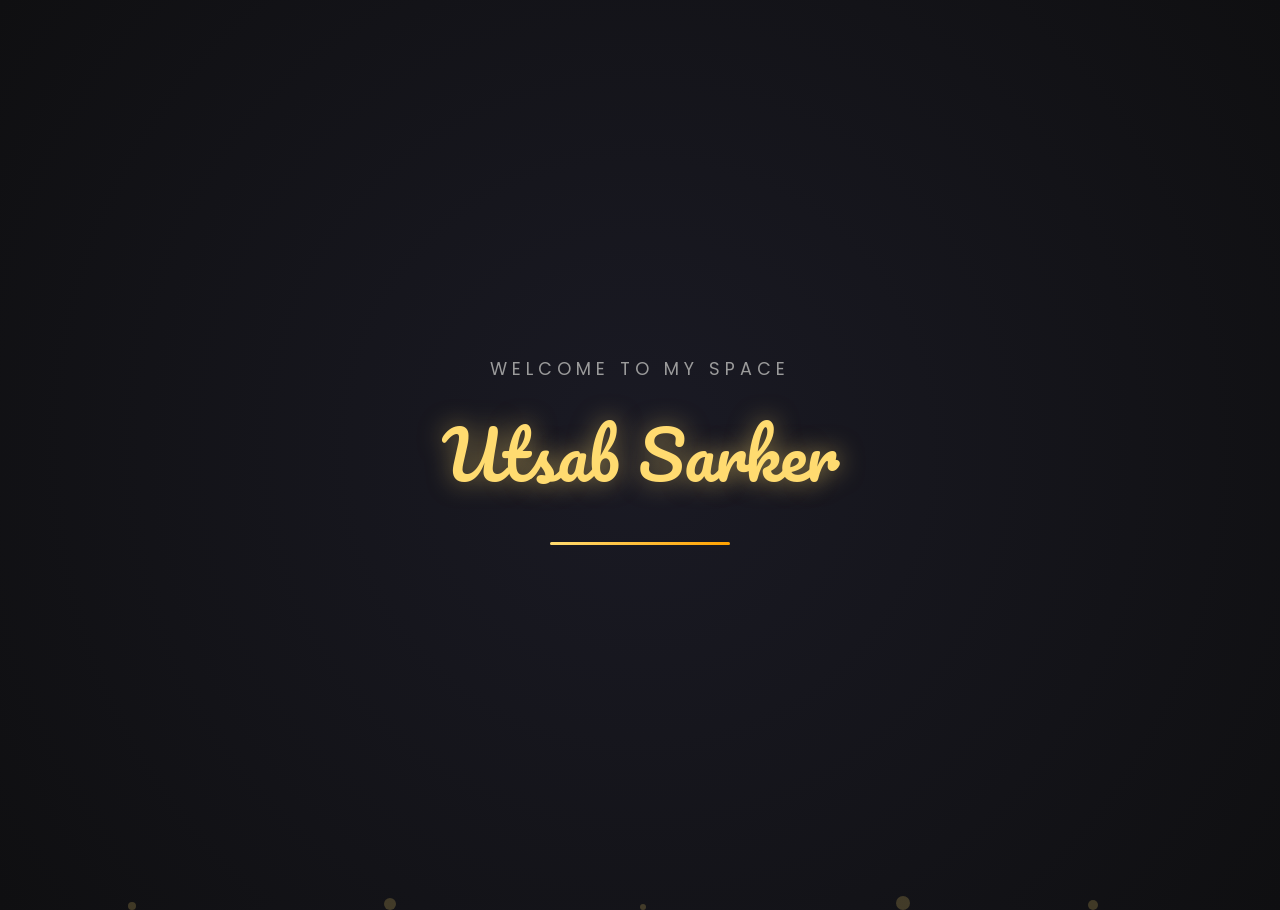
==== index.html @ 9c3b61fa "Change redirect URL in index.html" ====
<!DOCTYPE html>
<html lang="en">
<head>
  <meta charset="UTF-8">
  <meta name="viewport" content="width=device-width, initial-scale=1.0">
  <title>Welcome - Utsab Sarker</title>
  
  <link rel="preconnect" href="https://fonts.googleapis.com">
  <link rel="preconnect" href="https://fonts.gstatic.com" crossorigin>
  <link href="https://fonts.googleapis.com/css2?family=Pacifico&family=Poppins:wght@300;400;600&display=swap" rel="stylesheet">

  <script>
    setTimeout(function() {
      window.location.href = "./bn/"; 
    }, 2500);
  </script>

  <style>
    body {
      margin: 0;
      padding: 0;
      background: radial-gradient(circle at center, #1a1a24 0%, #0f0f11 100%);
      display: flex;
      flex-direction: column;
      justify-content: center;
      align-items: center;
      height: 100vh;
      overflow: hidden;
      font-family: 'Poppins', sans-serif;
      position: relative;
    }

    /* ব্যাকগ্রাউন্ড অ্যানিমেশনের জন্য ভাসমান কণা (Particles) */
    .particle {
      position: absolute;
      bottom: -10px;
      background: rgba(255, 219, 112, 0.2);
      border-radius: 50%;
      pointer-events: none;
      animation: floatUp 3s linear infinite;
    }

    /* বিভিন্ন সাইজের কণার জন্য কাস্টম অ্যানিমেশন */
    .particle:nth-child(1) { left: 10%; width: 8px; height: 8px; animation-duration: 2.5s; animation-delay: 0.2s; }
    .particle:nth-child(2) { left: 30%; width: 12px; height: 12px; animation-duration: 3.5s; animation-delay: 0.5s; }
    .particle:nth-child(3) { left: 50%; width: 6px; height: 6px; animation-duration: 2.8s; animation-delay: 0s; }
    .particle:nth-child(4) { left: 70%; width: 14px; height: 14px; animation-duration: 4s; animation-delay: 0.8s; }
    .particle:nth-child(5) { left: 85%; width: 10px; height: 10px; animation-duration: 3.2s; animation-delay: 0.3s; }

    /* কন্টেইনার (যা টেক্সটগুলোকে ওপরে রাখবে) */
    .content-box {
      position: relative;
      z-index: 10;
      text-align: center;
    }

    /* ওয়েলকাম টেক্সটের ডিজাইন ও অ্যানিমেশন */
    .welcome-text {
      font-size: 1.1rem;
      color: #9b9b9b;
      text-transform: uppercase;
      letter-spacing: 5px;
      margin-bottom: 12px;
      opacity: 0;
      animation: fadeInDown 0.8s ease-out forwards;
    }

    /* নামের ডিজাইন ও দোল খাওয়ার অ্যানিমেশন */
    .loading-name {
      font-family: 'Pacifico', cursive;
      font-size: 4.2rem;
      color: #ffdb70;
      text-shadow: 0 0 25px rgba(255, 219, 112, 0.5);
      opacity: 0;
      display: inline-block;
      animation: fadeInUp 0.8s ease-out 0.4s forwards, waveAndSwing 2s ease-in-out infinite 1.2s;
    }

    /* প্রিমিয়াম লোডিং বার */
    .loader-bar {
      width: 180px;
      height: 3px;
      background: rgba(255, 219, 112, 0.1);
      margin: 30px auto 0;
      border-radius: 3px;
      overflow: hidden;
    }
    .loader-progress {
      width: 100%;
      height: 100%;
      background: linear-gradient(90deg, #ffdb70, #ffa100);
      animation: loadTime 2.5s linear forwards;
      transform-origin: left;
    }

    /* অ্যানিমেশন কি-ফ্রেমসমূহ */
    @keyframes floatUp {
      0% {
        transform: translateY(0) scale(1);
        opacity: 0;
      }
      50% {
        opacity: 0.8;
      }
      100% {
        transform: translateY(-105vh) scale(0.5);
        opacity: 0;
      }
    }

    @keyframes fadeInDown {
      0% { opacity: 0; transform: translateY(-20px); }
      100% { opacity: 1; transform: translateY(0); }
    }

    @keyframes fadeInUp {
      0% { opacity: 0; transform: translateY(20px); }
      100% { opacity: 1; transform: translateY(0); }
    }

    @keyframes waveAndSwing {
      0%, 100% { transform: translateY(0) rotate(0deg); }
      25% { transform: translateY(-12px) rotate(-4deg); }
      50% { transform: translateY(0) rotate(0deg); }
      75% { transform: translateY(12px) rotate(4deg); }
    }

    @keyframes loadTime {
      0% { transform: scaleX(0); }
      100% { transform: scaleX(1); }
    }
  </style>
</head>
<body>

  <div class="particle"></div>
  <div class="particle"></div>
  <div class="particle"></div>
  <div class="particle"></div>
  <div class="particle"></div>

  <div class="content-box">
    <div class="welcome-text">Welcome to my space</div>

    <div class="loading-name">Utsab Sarker</div>

    <div class="loader-bar">
      <div class="loader-progress"></div>
    </div>
  </div>

</body>
</html>
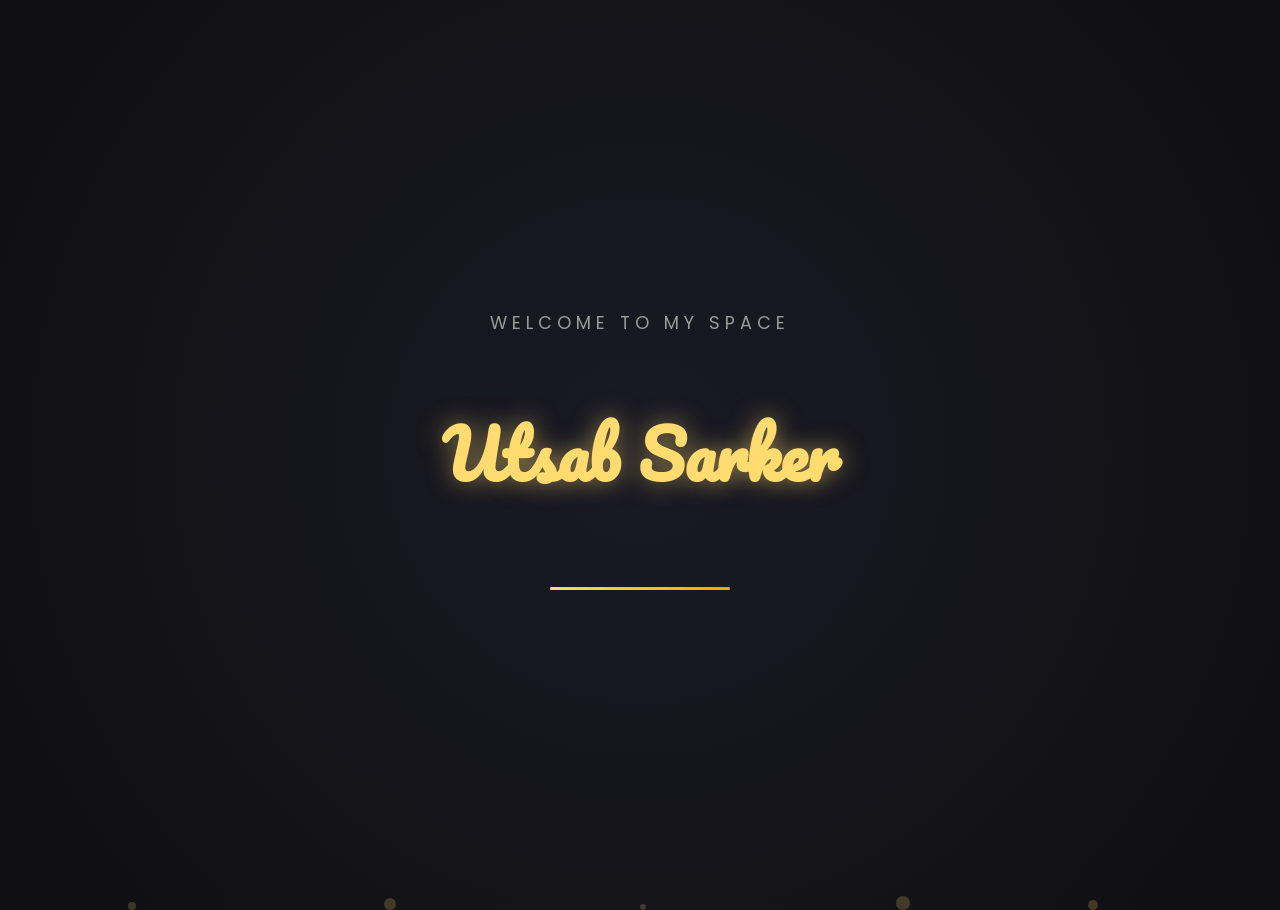
==== commit 8088d22b: "Revise index.html for SEO and styling improvements Updated the title and improved SEO metadata. Enha" ====
--- a/index.html
+++ b/index.html
@@ -1,36 +1,132 @@
+
 <!DOCTYPE html>
 <html lang="en">
 <head>
   <meta charset="UTF-8">
   <meta name="viewport" content="width=device-width, initial-scale=1.0">
-  <title>Welcome - Utsab Sarker</title>
-  
+
+  <title>Utsab Sarker | Official Website &amp; Portfolio</title>
+
+  <!-- Basic SEO -->
+  <meta name="author" content="Utsab Sarker">
+  <meta name="description"
+        content="Welcome to Utsab Sarker's official website. Explore personal projects, web development, technology, nature photography, travelling, exploration and writing.">
+
+  <meta name="robots" content="index, follow">
+  <meta name="googlebot" content="index, follow">
+  <meta name="theme-color" content="#0f0f11">
+
+  <!-- Optional keywords; Google ignores meta keywords for ranking -->
+  <meta name="keywords"
+        content="Utsab Sarker, Utsab Sarker Rajshahi, Utsab Sarker Prothom Alo, Personal Portfolio, Web Development, Technology, Photography, Nature Photography, Travelling, Exploring, Writing, Content Writing, Blog Writing, Bangladesh, উৎসব সরকার">
+
+  <!-- Canonical URL -->
+  <link rel="canonical" href="https://utsab.pro.bd/">
+
+  <!-- Language alternatives -->
+  <link rel="alternate" hreflang="en"
+        href="https://utsab.pro.bd/en/">
+  <link rel="alternate" hreflang="bn"
+        href="https://utsab.pro.bd/bn/">
+  <link rel="alternate" hreflang="x-default"
+        href="https://utsab.pro.bd/">
+
+  <!-- Open Graph: Facebook, Messenger, WhatsApp, Telegram
+       and other platforms that support Open Graph -->
+  <meta property="og:type" content="website">
+  <meta property="og:site_name" content="Utsab Sarker">
+  <meta property="og:title"
+        content="Utsab Sarker | Official Website &amp; Portfolio">
+  <meta property="og:description"
+        content="Discover my world of technology, web development, photography, travelling and writing. প্রযুক্তি, ফটোগ্রাফি, ভ্রমণ ও লেখালেখির জগতে স্বাগতম।">
+  <meta property="og:url" content="https://utsab.pro.bd/">
+  <meta property="og:locale" content="en_US">
+  <meta property="og:locale:alternate" content="bn_BD">
+
+  <!-- IMPORTANT: Upload your actual 1200x630 image to this path -->
+  <meta property="og:image"
+        content="https://utsab.pro.bd/assets/social-preview.jpg">
+  <meta property="og:image:secure_url"
+        content="https://utsab.pro.bd/assets/social-preview.jpg">
+  <meta property="og:image:type" content="image/jpeg">
+  <meta property="og:image:width" content="1200">
+  <meta property="og:image:height" content="630">
+  <meta property="og:image:alt"
+        content="Utsab Sarker - Personal Portfolio">
+
+  <!-- Twitter / X -->
+  <meta name="twitter:card" content="summary_large_image">
+  <meta name="twitter:title"
+        content="Utsab Sarker | Official Website &amp; Portfolio">
+  <meta name="twitter:description"
+        content="Web development, technology, nature photography, travelling and writing.">
+  <meta name="twitter:image"
+        content="https://utsab.pro.bd/assets/social-preview.jpg">
+  <meta name="twitter:image:alt"
+        content="Utsab Sarker - Personal Portfolio">
+
+  <!-- Browser favicon -->
+  <link rel="icon" href="/favicon.ico" sizes="any">
+  <link rel="icon" type="image/png" sizes="16x16"
+        href="/assets/favicon-16x16.png">
+  <link rel="icon" type="image/png" sizes="32x32"
+        href="/assets/favicon-32x32.png">
+  <link rel="icon" type="image/png" sizes="192x192"
+        href="/assets/favicon-192x192.png">
+  <link rel="apple-touch-icon" sizes="180x180"
+        href="/assets/apple-touch-icon.png">
+  <link rel="manifest" href="/site.webmanifest">
+
+  <!-- Structured data for search engines -->
+  <script type="application/ld+json">
+  {
+    "@context": "https://schema.org",
+    "@type": "Person",
+    "name": "Utsab Sarker",
+    "url": "https://utsab.pro.bd/",
+    "image": "https://utsab.pro.bd/assets/social-preview.jpg",
+    "description": "Personal website covering technology, web development, photography, travelling and writing."
+  }
+  </script>
+
+  <!-- Fonts -->
   <link rel="preconnect" href="https://fonts.googleapis.com">
-  <link rel="preconnect" href="https://fonts.gstatic.com" crossorigin>
-  <link href="https://fonts.googleapis.com/css2?family=Pacifico&family=Poppins:wght@300;400;600&display=swap" rel="stylesheet">
-
+  <link rel="preconnect"
+        href="https://fonts.gstatic.com" crossorigin>
+  <link href="https://fonts.googleapis.com/css2?family=Pacifico&family=Poppins:wght@300;400;600&display=swap"
+        rel="stylesheet">
+
+  <!-- Redirect to Bengali homepage -->
   <script>
-    setTimeout(function() {
-      window.location.href = "./bn/"; 
+    window.setTimeout(function () {
+      window.location.replace("./bn/");
     }, 2500);
   </script>
 
   <style>
+    * {
+      box-sizing: border-box;
+    }
+
     body {
       margin: 0;
       padding: 0;
-      background: radial-gradient(circle at center, #1a1a24 0%, #0f0f11 100%);
+      background: radial-gradient(
+        circle at center,
+        #1a1a24 0%,
+        #0f0f11 100%
+      );
       display: flex;
       flex-direction: column;
       justify-content: center;
       align-items: center;
-      height: 100vh;
+      min-height: 100vh;
+      min-height: 100dvh;
       overflow: hidden;
       font-family: 'Poppins', sans-serif;
       position: relative;
     }
 
-    /* ব্যাকগ্রাউন্ড অ্যানিমেশনের জন্য ভাসমান কণা (Particles) */
     .particle {
       position: absolute;
       bottom: -10px;
@@ -40,21 +136,54 @@
       animation: floatUp 3s linear infinite;
     }
 
-    /* বিভিন্ন সাইজের কণার জন্য কাস্টম অ্যানিমেশন */
-    .particle:nth-child(1) { left: 10%; width: 8px; height: 8px; animation-duration: 2.5s; animation-delay: 0.2s; }
-    .particle:nth-child(2) { left: 30%; width: 12px; height: 12px; animation-duration: 3.5s; animation-delay: 0.5s; }
-    .particle:nth-child(3) { left: 50%; width: 6px; height: 6px; animation-duration: 2.8s; animation-delay: 0s; }
-    .particle:nth-child(4) { left: 70%; width: 14px; height: 14px; animation-duration: 4s; animation-delay: 0.8s; }
-    .particle:nth-child(5) { left: 85%; width: 10px; height: 10px; animation-duration: 3.2s; animation-delay: 0.3s; }
-
-    /* কন্টেইনার (যা টেক্সটগুলোকে ওপরে রাখবে) */
+    .particle:nth-child(1) {
+      left: 10%;
+      width: 8px;
+      height: 8px;
+      animation-duration: 2.5s;
+      animation-delay: 0.2s;
+    }
+
+    .particle:nth-child(2) {
+      left: 30%;
+      width: 12px;
+      height: 12px;
+      animation-duration: 3.5s;
+      animation-delay: 0.5s;
+    }
+
+    .particle:nth-child(3) {
+      left: 50%;
+      width: 6px;
+      height: 6px;
+      animation-duration: 2.8s;
+      animation-delay: 0s;
+    }
+
+    .particle:nth-child(4) {
+      left: 70%;
+      width: 14px;
+      height: 14px;
+      animation-duration: 4s;
+      animation-delay: 0.8s;
+    }
+
+    .particle:nth-child(5) {
+      left: 85%;
+      width: 10px;
+      height: 10px;
+      animation-duration: 3.2s;
+      animation-delay: 0.3s;
+    }
+
     .content-box {
       position: relative;
       z-index: 10;
       text-align: center;
-    }
-
-    /* ওয়েলকাম টেক্সটের ডিজাইন ও অ্যানিমেশন */
+      padding: 20px;
+      max-width: 100%;
+    }
+
     .welcome-text {
       font-size: 1.1rem;
       color: #9b9b9b;
@@ -65,35 +194,38 @@
       animation: fadeInDown 0.8s ease-out forwards;
     }
 
-    /* নামের ডিজাইন ও দোল খাওয়ার অ্যানিমেশন */
     .loading-name {
       font-family: 'Pacifico', cursive;
-      font-size: 4.2rem;
+      font-size: clamp(2.5rem, 8vw, 4.2rem);
       color: #ffdb70;
       text-shadow: 0 0 25px rgba(255, 219, 112, 0.5);
       opacity: 0;
       display: inline-block;
-      animation: fadeInUp 0.8s ease-out 0.4s forwards, waveAndSwing 2s ease-in-out infinite 1.2s;
-    }
-
-    /* প্রিমিয়াম লোডিং বার */
+      white-space: nowrap;
+      animation:
+        fadeInUp 0.8s ease-out 0.4s forwards,
+        waveAndSwing 2s ease-in-out infinite 1.2s;
+    }
+
     .loader-bar {
       width: 180px;
+      max-width: 70vw;
       height: 3px;
       background: rgba(255, 219, 112, 0.1);
       margin: 30px auto 0;
       border-radius: 3px;
       overflow: hidden;
     }
+
     .loader-progress {
       width: 100%;
       height: 100%;
       background: linear-gradient(90deg, #ffdb70, #ffa100);
       animation: loadTime 2.5s linear forwards;
       transform-origin: left;
-    }
-
-    /* অ্যানিমেশন কি-ফ্রেমসমূহ */
+      transform: scaleX(0);
+    }
+
     @keyframes floatUp {
       0% {
         transform: translateY(0) scale(1);
@@ -109,45 +241,93 @@
     }
 
     @keyframes fadeInDown {
-      0% { opacity: 0; transform: translateY(-20px); }
-      100% { opacity: 1; transform: translateY(0); }
+      0% {
+        opacity: 0;
+        transform: translateY(-20px);
+      }
+      100% {
+        opacity: 1;
+        transform: translateY(0);
+      }
     }
 
     @keyframes fadeInUp {
-      0% { opacity: 0; transform: translateY(20px); }
-      100% { opacity: 1; transform: translateY(0); }
+      0% {
+        opacity: 0;
+        transform: translateY(20px);
+      }
+      100% {
+        opacity: 1;
+        transform: translateY(0);
+      }
     }
 
     @keyframes waveAndSwing {
-      0%, 100% { transform: translateY(0) rotate(0deg); }
-      25% { transform: translateY(-12px) rotate(-4deg); }
-      50% { transform: translateY(0) rotate(0deg); }
-      75% { transform: translateY(12px) rotate(4deg); }
+      0%, 100% {
+        transform: translateY(0) rotate(0deg);
+      }
+      25% {
+        transform: translateY(-12px) rotate(-4deg);
+      }
+      50% {
+        transform: translateY(0) rotate(0deg);
+      }
+      75% {
+        transform: translateY(12px) rotate(4deg);
+      }
     }
 
     @keyframes loadTime {
-      0% { transform: scaleX(0); }
-      100% { transform: scaleX(1); }
+      0% {
+        transform: scaleX(0);
+      }
+      100% {
+        transform: scaleX(1);
+      }
+    }
+
+    @media (max-width: 480px) {
+      .welcome-text {
+        font-size: 0.8rem;
+        letter-spacing: 3px;
+      }
+    }
+
+    @media (prefers-reduced-motion: reduce) {
+      .particle,
+      .welcome-text,
+      .loading-name,
+      .loader-progress {
+        animation: none;
+      }
+
+      .welcome-text,
+      .loading-name {
+        opacity: 1;
+      }
+
+      .loader-progress {
+        transform: scaleX(1);
+      }
     }
   </style>
 </head>
+
 <body>
-
-  <div class="particle"></div>
-  <div class="particle"></div>
-  <div class="particle"></div>
-  <div class="particle"></div>
-  <div class="particle"></div>
-
-  <div class="content-box">
+  <div class="particle"></div>
+  <div class="particle"></div>
+  <div class="particle"></div>
+  <div class="particle"></div>
+  <div class="particle"></div>
+
+  <main class="content-box">
     <div class="welcome-text">Welcome to my space</div>
 
-    <div class="loading-name">Utsab Sarker</div>
-
-    <div class="loader-bar">
+    <h1 class="loading-name">Utsab Sarker</h1>
+
+    <div class="loader-bar" aria-label="Loading">
       <div class="loader-progress"></div>
     </div>
-  </div>
-
+  </main>
 </body>
 </html>
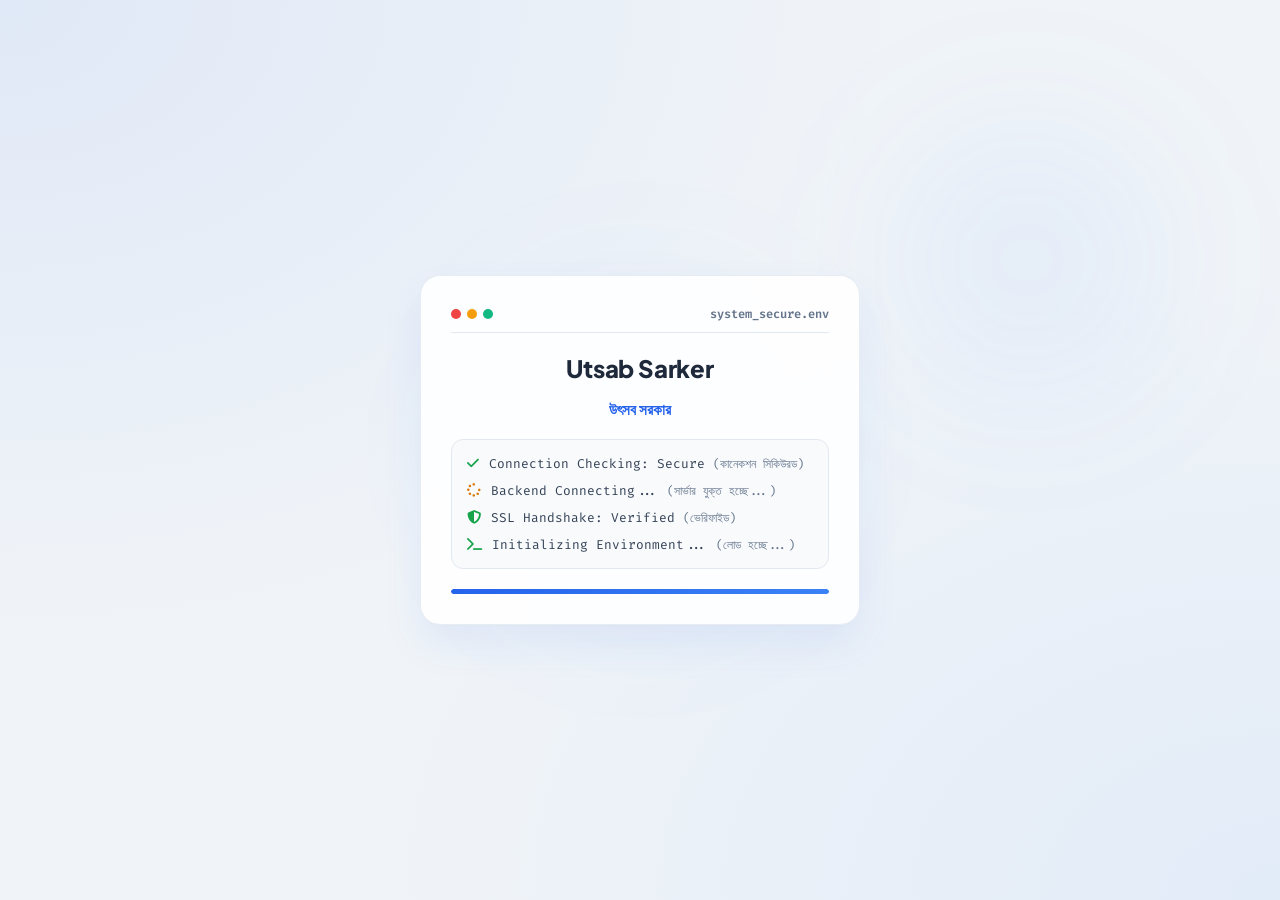
==== commit 733794bf: "Refactor index.html for styling and loading improvements Updated the theme color, modified font styl" ====
--- a/index.html
+++ b/index.html
@@ -1,4 +1,3 @@
-
 <!DOCTYPE html>
 <html lang="en">
 <head>
@@ -10,11 +9,11 @@
   <!-- Basic SEO -->
   <meta name="author" content="Utsab Sarker">
   <meta name="description"
-        content="Welcome to Utsab Sarker's official website. Explore personal projects, web development, technology, nature photography, travelling, exploration and writing.">
+        content="Welcome to my official website. Here, you can explore my personal projects, web development work, and interests in technology, nature photography, travel, exploration, and writing. This platform showcases my work, ideas, and experiences, reflecting my commitment to continuous learning, creativity, and discovery.">
 
   <meta name="robots" content="index, follow">
   <meta name="googlebot" content="index, follow">
-  <meta name="theme-color" content="#0f0f11">
+  <meta name="theme-color" content="#f0f4f8">
 
   <!-- Optional keywords; Google ignores meta keywords for ranking -->
   <meta name="keywords"
@@ -24,10 +23,10 @@
   <link rel="canonical" href="https://utsab.pro.bd/">
 
   <!-- Language alternatives -->
+  <link rel="alternate" hreflang="bn"
+        href="https://utsab.pro.bd/bn/">
   <link rel="alternate" hreflang="en"
         href="https://utsab.pro.bd/en/">
-  <link rel="alternate" hreflang="bn"
-        href="https://utsab.pro.bd/bn/">
   <link rel="alternate" hreflang="x-default"
         href="https://utsab.pro.bd/">
 
@@ -38,7 +37,7 @@
   <meta property="og:title"
         content="Utsab Sarker | Official Website &amp; Portfolio">
   <meta property="og:description"
-        content="Discover my world of technology, web development, photography, travelling and writing. প্রযুক্তি, ফটোগ্রাফি, ভ্রমণ ও লেখালেখির জগতে স্বাগতম।">
+        content="Discover my world of technology, web development, photography, travel, and writing—where creativity meets innovation and every experience inspires new possibilities.">
   <meta property="og:url" content="https://utsab.pro.bd/">
   <meta property="og:locale" content="en_US">
   <meta property="og:locale:alternate" content="bn_BD">
@@ -59,7 +58,7 @@
   <meta name="twitter:title"
         content="Utsab Sarker | Official Website &amp; Portfolio">
   <meta name="twitter:description"
-        content="Web development, technology, nature photography, travelling and writing.">
+        content="Web Development, Technology, Nature Photography, Travel & Writing — Exploring Ideas, Creating Experiences, and Capturing Perspectives.">
   <meta name="twitter:image"
         content="https://utsab.pro.bd/assets/social-preview.jpg">
   <meta name="twitter:image:alt"
@@ -68,13 +67,13 @@
   <!-- Browser favicon -->
   <link rel="icon" href="/favicon.ico" sizes="any">
   <link rel="icon" type="image/png" sizes="16x16"
-        href="/assets/favicon-16x16.png">
+        href="../../assets/favicon-16x16.png">
   <link rel="icon" type="image/png" sizes="32x32"
-        href="/assets/favicon-32x32.png">
+        href="../../assets/favicon-32x32.png">
   <link rel="icon" type="image/png" sizes="192x192"
-        href="/assets/favicon-192x192.png">
+        href="../../assets/favicon-192x192.png">
   <link rel="apple-touch-icon" sizes="180x180"
-        href="/assets/apple-touch-icon.png">
+        href="../../assets/apple-touch-icon.png">
   <link rel="manifest" href="/site.webmanifest">
 
   <!-- Structured data for search engines -->
@@ -85,22 +84,21 @@
     "name": "Utsab Sarker",
     "url": "https://utsab.pro.bd/",
     "image": "https://utsab.pro.bd/assets/social-preview.jpg",
-    "description": "Personal website covering technology, web development, photography, travelling and writing."
+    "description": "A personal space for technology, web development, photography, travel, and writing—showcasing projects, perspectives, and experiences."
   }
   </script>
 
-  <!-- Fonts -->
+  <!-- Fonts & Icons -->
   <link rel="preconnect" href="https://fonts.googleapis.com">
-  <link rel="preconnect"
-        href="https://fonts.gstatic.com" crossorigin>
-  <link href="https://fonts.googleapis.com/css2?family=Pacifico&family=Poppins:wght@300;400;600&display=swap"
-        rel="stylesheet">
+  <link rel="preconnect" href="https://fonts.gstatic.com" crossorigin>
+  <link href="https://fonts.googleapis.com/css2?family=Plus+Jakarta+Sans:wght@300;400;500;600;700;800&family=Fira+Code:wght@400;600&display=swap" rel="stylesheet">
+  <link rel="stylesheet" href="https://cdnjs.cloudflare.com/ajax/libs/font-awesome/6.4.0/css/all.min.css">
 
   <!-- Redirect to Bengali homepage -->
   <script>
     window.setTimeout(function () {
       window.location.replace("./bn/");
-    }, 2500);
+    }, 3500);
   </script>
 
   <style>
@@ -111,11 +109,10 @@
     body {
       margin: 0;
       padding: 0;
-      background: radial-gradient(
-        circle at center,
-        #1a1a24 0%,
-        #0f0f11 100%
-      );
+      background-color: #f0f4f8;
+      background-image: 
+        radial-gradient(at 0% 0%, rgba(37, 99, 235, 0.08) 0px, transparent 50%),
+        radial-gradient(at 100% 100%, rgba(59, 130, 246, 0.08) 0px, transparent 50%);
       display: flex;
       flex-direction: column;
       justify-content: center;
@@ -123,209 +120,234 @@
       min-height: 100vh;
       min-height: 100dvh;
       overflow: hidden;
-      font-family: 'Poppins', sans-serif;
+      font-family: 'Plus Jakarta Sans', sans-serif;
       position: relative;
     }
 
-    .particle {
+    /* Floating Modern Blur Orbs */
+    .bg-orb {
       position: absolute;
-      bottom: -10px;
-      background: rgba(255, 219, 112, 0.2);
+      width: 300px;
+      height: 300px;
+      background: rgba(37, 99, 235, 0.05);
+      filter: blur(80px);
       border-radius: 50%;
+      z-index: 1;
       pointer-events: none;
-      animation: floatUp 3s linear infinite;
-    }
-
-    .particle:nth-child(1) {
-      left: 10%;
-      width: 8px;
-      height: 8px;
-      animation-duration: 2.5s;
-      animation-delay: 0.2s;
-    }
-
-    .particle:nth-child(2) {
-      left: 30%;
-      width: 12px;
-      height: 12px;
-      animation-duration: 3.5s;
-      animation-delay: 0.5s;
-    }
-
-    .particle:nth-child(3) {
-      left: 50%;
-      width: 6px;
-      height: 6px;
-      animation-duration: 2.8s;
-      animation-delay: 0s;
-    }
-
-    .particle:nth-child(4) {
-      left: 70%;
-      width: 14px;
-      height: 14px;
-      animation-duration: 4s;
-      animation-delay: 0.8s;
-    }
-
-    .particle:nth-child(5) {
-      left: 85%;
-      width: 10px;
-      height: 10px;
-      animation-duration: 3.2s;
-      animation-delay: 0.3s;
-    }
-
+      animation: floatOrb 8s ease-in-out infinite alternate;
+    }
+
+    .bg-orb:nth-child(2) {
+      width: 250px;
+      height: 250px;
+      background: rgba(59, 130, 246, 0.07);
+      right: 10%;
+      top: 15%;
+      animation-delay: -3s;
+    }
+
+    @keyframes floatOrb {
+      0% { transform: translateY(0) scale(1); }
+      100% { transform: translateY(-30px) scale(1.1); }
+    }
+
+    /* Modern Glassmorphic Console Card */
     .content-box {
       position: relative;
       z-index: 10;
+      text-align: left;
+      padding: 30px;
+      background: rgba(255, 255, 255, 0.9);
+      backdrop-filter: blur(16px);
+      -webkit-backdrop-filter: blur(16px);
+      border: 1px solid rgba(226, 232, 240, 0.8);
+      border-radius: 20px;
+      box-shadow: 0 20px 40px rgba(37, 99, 235, 0.08), 0 1px 3px rgba(0, 0, 0, 0.02);
+      max-width: 90%;
+      width: 440px;
+      opacity: 0;
+      animation: cardEntrance 0.8s cubic-bezier(0.16, 1, 0.3, 1) forwards;
+    }
+
+    .terminal-header {
+      display: flex;
+      align-items: center;
+      gap: 6px;
+      margin-bottom: 20px;
+      padding-bottom: 10px;
+      border-bottom: 1px solid #e2e8f0;
+    }
+
+    .terminal-dot {
+      width: 10px;
+      height: 10px;
+      border-radius: 50%;
+    }
+
+    .dot-red { background: #ef4444; }
+    .dot-yellow { background: #f59e0b; }
+    .dot-green { background: #10b981; }
+
+    .terminal-title {
+      font-family: 'Fira Code', monospace;
+      font-size: 0.75rem;
+      color: #64748b;
+      margin-left: auto;
+      font-weight: 600;
+    }
+
+    .name-banner {
       text-align: center;
-      padding: 20px;
-      max-width: 100%;
-    }
-
-    .welcome-text {
-      font-size: 1.1rem;
-      color: #9b9b9b;
-      text-transform: uppercase;
-      letter-spacing: 5px;
-      margin-bottom: 12px;
+      margin-bottom: 20px;
+    }
+
+    .name-en {
+      font-size: 1.5rem;
+      font-weight: 800;
+      color: #1e293b;
+      letter-spacing: -0.01em;
+    }
+
+    .name-bn {
+      font-size: 0.95rem;
+      font-weight: 700;
+      color: #2563eb;
+      margin-top: 2px;
+    }
+
+    /* Connection Status Console Logs */
+    .console-logs {
+      font-family: 'Fira Code', monospace;
+      font-size: 0.8rem;
+      color: #334155;
+      display: flex;
+      flex-direction: column;
+      gap: 10px;
+      margin-bottom: 20px;
+      background: #f8fafc;
+      padding: 15px;
+      border-radius: 12px;
+      border: 1px solid #e2e8f0;
+    }
+
+    .log-item {
+      display: flex;
+      align-items: center;
+      gap: 10px;
       opacity: 0;
-      animation: fadeInDown 0.8s ease-out forwards;
-    }
-
-    .loading-name {
-      font-family: 'Pacifico', cursive;
-      font-size: clamp(2.5rem, 8vw, 4.2rem);
-      color: #ffdb70;
-      text-shadow: 0 0 25px rgba(255, 219, 112, 0.5);
-      opacity: 0;
-      display: inline-block;
-      white-space: nowrap;
-      animation:
-        fadeInUp 0.8s ease-out 0.4s forwards,
-        waveAndSwing 2s ease-in-out infinite 1.2s;
-    }
-
-    .loader-bar {
-      width: 180px;
-      max-width: 70vw;
-      height: 3px;
-      background: rgba(255, 219, 112, 0.1);
-      margin: 30px auto 0;
-      border-radius: 3px;
+      transform: translateY(6px);
+      animation: fadeInLog 0.4s ease forwards;
+    }
+
+    .log-item:nth-child(1) { animation-delay: 0.3s; }
+    .log-item:nth-child(2) { animation-delay: 1s; }
+    .log-item:nth-child(3) { animation-delay: 1.8s; }
+    .log-item:nth-child(4) { animation-delay: 2.6s; }
+
+    .log-item i {
+      font-size: 0.85rem;
+    }
+
+    .log-success { color: #16a34a; }
+    .log-pending { color: #d97706; }
+
+    /* Sleek Loading Bar */
+    .loader-wrapper {
+      width: 100%;
+      background: #f1f5f9;
+      height: 5px;
+      border-radius: 5px;
       overflow: hidden;
+      position: relative;
     }
 
     .loader-progress {
       width: 100%;
       height: 100%;
-      background: linear-gradient(90deg, #ffdb70, #ffa100);
-      animation: loadTime 2.5s linear forwards;
+      background: linear-gradient(90deg, #2563eb, #3b82f6, #60a5fa);
+      background-size: 200% 100%;
+      animation: loadTime 3.5s cubic-bezier(0.4, 0, 0.2, 1) forwards, shimmer 2s infinite linear;
       transform-origin: left;
       transform: scaleX(0);
-    }
-
-    @keyframes floatUp {
+      border-radius: 5px;
+    }
+
+    @keyframes cardEntrance {
       0% {
-        transform: translateY(0) scale(1);
+        transform: translateY(20px);
         opacity: 0;
       }
-      50% {
-        opacity: 0.8;
+      100% {
+        transform: translateY(0);
+        opacity: 1;
       }
-      100% {
-        transform: translateY(-105vh) scale(0.5);
-        opacity: 0;
-      }
-    }
-
-    @keyframes fadeInDown {
-      0% {
-        opacity: 0;
-        transform: translateY(-20px);
-      }
-      100% {
+    }
+
+    @keyframes fadeInLog {
+      to {
         opacity: 1;
         transform: translateY(0);
       }
     }
 
-    @keyframes fadeInUp {
-      0% {
-        opacity: 0;
-        transform: translateY(20px);
+    @keyframes loadTime {
+      0% { transform: scaleX(0); }
+      100% { transform: scaleX(1); }
+    }
+
+    @keyframes shimmer {
+      0% { background-position: 200% 0; }
+      100% { background-position: -200% 0; }
+    }
+
+    @media (prefers-reduced-motion: reduce) {
+      .content-box, .log-item, .loader-progress, .bg-orb {
+        animation: none;
+        opacity: 1;
+        transform: none;
       }
-      100% {
-        opacity: 1;
-        transform: translateY(0);
-      }
-    }
-
-    @keyframes waveAndSwing {
-      0%, 100% {
-        transform: translateY(0) rotate(0deg);
-      }
-      25% {
-        transform: translateY(-12px) rotate(-4deg);
-      }
-      50% {
-        transform: translateY(0) rotate(0deg);
-      }
-      75% {
-        transform: translateY(12px) rotate(4deg);
-      }
-    }
-
-    @keyframes loadTime {
-      0% {
-        transform: scaleX(0);
-      }
-      100% {
-        transform: scaleX(1);
-      }
-    }
-
-    @media (max-width: 480px) {
-      .welcome-text {
-        font-size: 0.8rem;
-        letter-spacing: 3px;
-      }
-    }
-
-    @media (prefers-reduced-motion: reduce) {
-      .particle,
-      .welcome-text,
-      .loading-name,
-      .loader-progress {
-        animation: none;
-      }
-
-      .welcome-text,
-      .loading-name {
-        opacity: 1;
-      }
-
-      .loader-progress {
-        transform: scaleX(1);
-      }
+      .loader-progress { transform: scaleX(1); }
     }
   </style>
 </head>
 
 <body>
-  <div class="particle"></div>
-  <div class="particle"></div>
-  <div class="particle"></div>
-  <div class="particle"></div>
-  <div class="particle"></div>
+  <div class="bg-orb"></div>
+  <div class="bg-orb"></div>
 
   <main class="content-box">
-    <div class="welcome-text">Welcome to my space</div>
-
-    <h1 class="loading-name">Utsab Sarker</h1>
-
-    <div class="loader-bar" aria-label="Loading">
+    <div class="terminal-header">
+      <div class="terminal-dot dot-red"></div>
+      <div class="terminal-dot dot-yellow"></div>
+      <div class="terminal-dot dot-green"></div>
+      <div class="terminal-title">system_secure.env</div>
+    </div>
+
+    <div class="name-banner">
+      <h1 class="name-en">Utsab Sarker</h1>
+      <div class="name-bn">উৎসব সরকার</div>
+    </div>
+
+    <div class="console-logs">
+      <div class="log-item">
+        <i class="fa-solid fa-check log-success"></i>
+        <span>Connection Checking: Secure <span style="color:#64748b; font-size:0.75rem;">(কানেকশন সিকিউরড)</span></span>
+      </div>
+      <div class="log-item">
+        <i class="fa-solid fa-spinner fa-spin log-pending"></i>
+        <span>Backend Connecting... <span style="color:#64748b; font-size:0.75rem;">(সার্ভার যুক্ত হচ্ছে...)</span></span>
+      </div>
+      <div class="log-item">
+        <i class="fa-solid fa-shield-halved log-success"></i>
+        <span>SSL Handshake: Verified <span style="color:#64748b; font-size:0.75rem;">(ভেরিফাইড)</span></span>
+      </div>
+      <div class="log-item">
+        <i class="fa-solid fa-terminal log-success"></i>
+        <span>Initializing Environment... <span style="color:#64748b; font-size:0.75rem;">(লোড হচ্ছে...)</span></span>
+      </div>
+    </div>
+
+    <div class="loader-wrapper" aria-label="Loading">
       <div class="loader-progress"></div>
     </div>
   </main>
